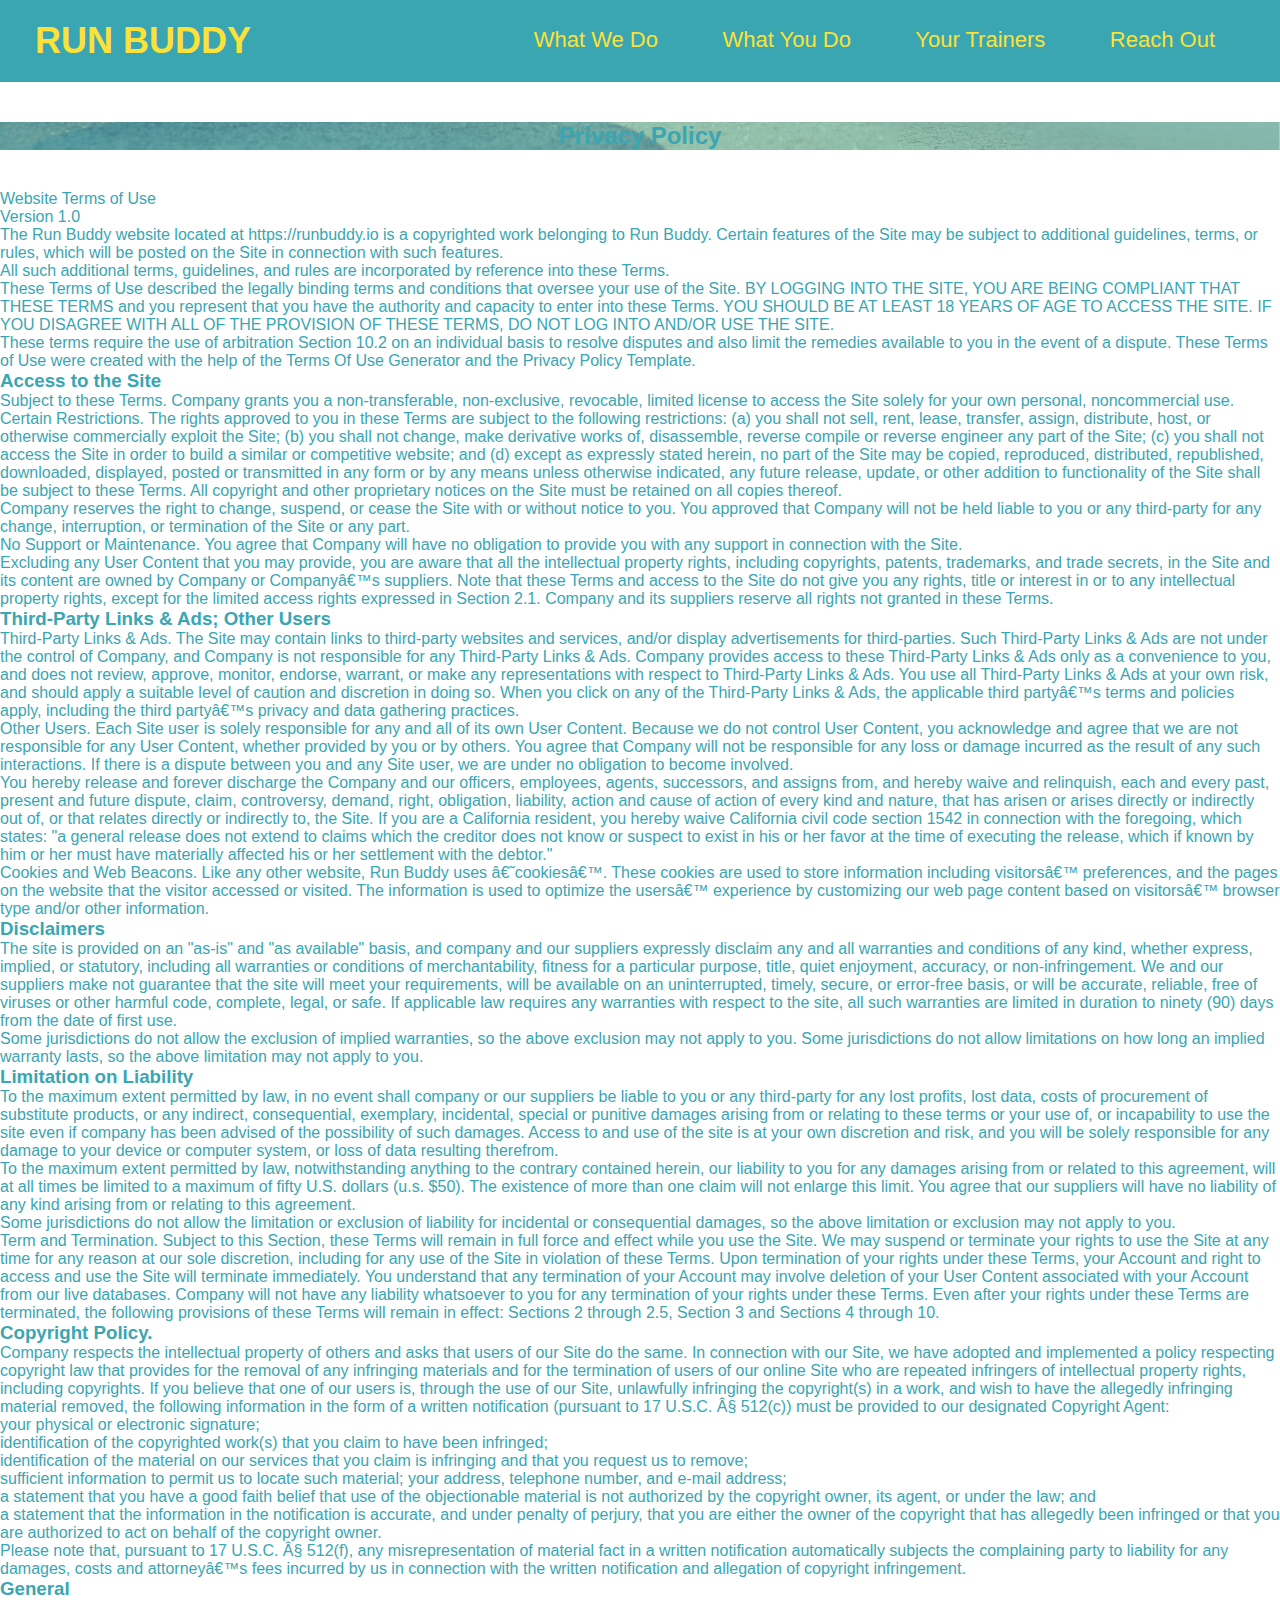
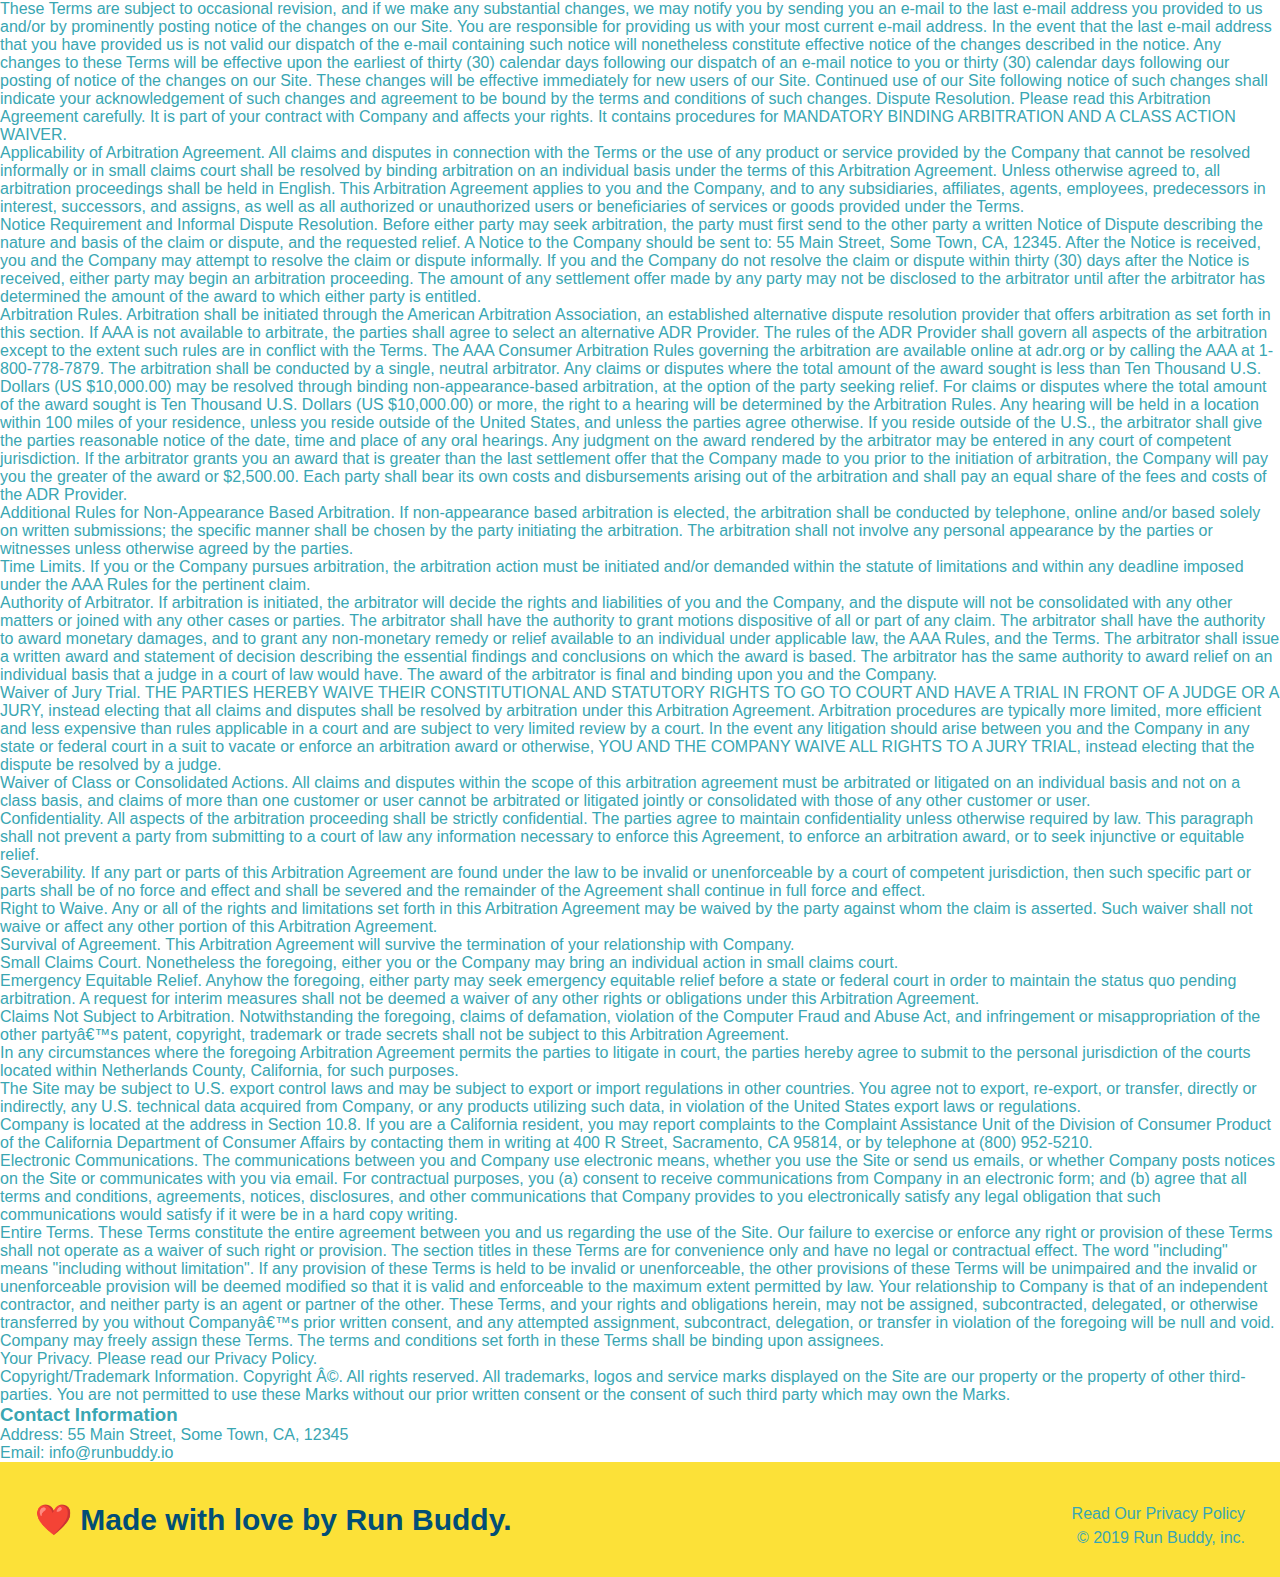
==== privacy-policy.html @ a22188d2 "added secont styles.css" ====
<!DOCTYPE html>
<html lang="en">

<head>
    <meta charset="UTF-8">
    <meta name="viewport" content="width=device-width, initial-scale=1.0">
    <title>Privacy Policy - Run Buddy</title>
    <link rel="stylesheet" href="./assets/css/style.css" />
    <link rel="stylesheet" href="./assets/css/secondary-styles.css" />
</head>

<body>
    <!--navigation-->
    <header>
        <h1>
            <a href="/">RUN BUDDY</a>
        </h1>
        <nav>
            <!--unordered list element-->
            <ul>
                <!--List Item element-->
                <li>
                    <!--anchor element-->
                    <a href="./index.html#what-we-do">What We Do</a>
                </li>
                <li>
                    <a href="./index.html#what-you-do">What You Do</a>
                </li>
                <li>
                    <a href="./index.html#your-trainers">Your Trainers</a>
                </li>
                <li>
                    <a href="./index.html#reach-out">Reach Out</a>
                </li>
            </ul>
        </nav>
    </header>
    <section class="hero">
        <div class="hero hero-secondary"></div>
        <h2 class="page-title">
            Privacy Policy
        </h2>
    </section>
    <article>
        <p>
            Website Terms of Use
        </p>

        <p>
            Version 1.0
        </p>

        <p>
            The Run Buddy website located at https://runbuddy.io is a copyrighted work belonging to Run Buddy. Certain
            features of the Site may be subject to additional guidelines, terms, or rules, which will be posted on the
            Site
            in connection with such features.
        </p>

        <p>
            All such additional terms, guidelines, and rules are incorporated by reference into these Terms.
        </p>

        <p>
            These Terms of Use described the legally binding terms and conditions that oversee your use of the Site. BY
            LOGGING INTO THE SITE, YOU ARE BEING COMPLIANT THAT THESE TERMS and you represent that you have the
            authority
            and capacity to enter into these Terms. YOU SHOULD BE AT LEAST 18 YEARS OF AGE TO ACCESS THE SITE. IF YOU
            DISAGREE WITH ALL OF THE PROVISION OF THESE TERMS, DO NOT LOG INTO AND/OR USE THE SITE.
        </p>

        <p>
            These terms require the use of arbitration Section 10.2 on an individual basis to resolve disputes and also
            limit the remedies available to you in the event of a dispute. These Terms of Use were created with the help
            of
            the Terms Of Use Generator and the Privacy Policy Template.
        </p>

        <h3>
            Access to the Site
        </h3>

        <p>
            Subject to these Terms. Company grants you a non-transferable, non-exclusive, revocable, limited license to
            access the Site solely for your own personal, noncommercial use.
        </p>

        <p>
            Certain Restrictions. The rights approved to you in these Terms are subject to the following restrictions:
            (a)
            you shall not sell, rent, lease, transfer, assign, distribute, host, or otherwise commercially exploit the
            Site;
            (b) you shall not change, make derivative works of, disassemble, reverse compile or reverse engineer any
            part of
            the Site; (c) you shall not access the Site in order to build a similar or competitive website; and (d)
            except
            as expressly stated herein, no part of the Site may be copied, reproduced, distributed, republished,
            downloaded,
            displayed, posted or transmitted in any form or by any means unless otherwise indicated, any future release,
            update, or other addition to functionality of the Site shall be subject to these Terms. All copyright and
            other
            proprietary notices on the Site must be retained on all copies thereof.
        </p>

        <p>
            Company reserves the right to change, suspend, or cease the Site with or without notice to you. You approved
            that Company will not be held liable to you or any third-party for any change, interruption, or termination
            of
            the Site or any part.
        </p>

        <p>
            No Support or Maintenance. You agree that Company will have no obligation to provide you with any support in
            connection with the Site.
        </p>

        <p>
            Excluding any User Content that you may provide, you are aware that all the intellectual property rights,
            including copyrights, patents, trademarks, and trade secrets, in the Site and its content are owned by
            Company
            or Companyâ€™s suppliers. Note that these Terms and access to the Site do not give you any rights, title or
            interest in or to any intellectual property rights, except for the limited access rights expressed in
            Section
            2.1. Company and its suppliers reserve all rights not granted in these Terms.
        </p>

        <h3>
            Third-Party Links & Ads; Other Users
        </h3>

        <p>
            Third-Party Links & Ads. The Site may contain links to third-party websites and services, and/or display
            advertisements for third-parties. Such Third-Party Links & Ads are not under the control of Company, and
            Company
            is not responsible for any Third-Party Links & Ads. Company provides access to these Third-Party Links & Ads
            only as a convenience to you, and does not review, approve, monitor, endorse, warrant, or make any
            representations with respect to Third-Party Links & Ads. You use all Third-Party Links & Ads at your own
            risk,
            and should apply a suitable level of caution and discretion in doing so. When you click on any of the
            Third-Party Links & Ads, the applicable third partyâ€™s terms and policies apply, including the third
            partyâ€™s
            privacy and data gathering practices.
        </p>

        <p>
            Other Users. Each Site user is solely responsible for any and all of its own User Content. Because we do not
            control User Content, you acknowledge and agree that we are not responsible for any User Content, whether
            provided by you or by others. You agree that Company will not be responsible for any loss or damage incurred
            as
            the result of any such interactions. If there is a dispute between you and any Site user, we are under no
            obligation to become involved.
        </p>

        <p>
            You hereby release and forever discharge the Company and our officers, employees, agents, successors, and
            assigns from, and hereby waive and relinquish, each and every past, present and future dispute, claim,
            controversy, demand, right, obligation, liability, action and cause of action of every kind and nature, that
            has
            arisen or arises directly or indirectly out of, or that relates directly or indirectly to, the Site. If you
            are
            a California resident, you hereby waive California civil code section 1542 in connection with the foregoing,
            which states: "a general release does not extend to claims which the creditor does not know or suspect to
            exist
            in his or her favor at the time of executing the release, which if known by him or her must have materially
            affected his or her settlement with the debtor."
        </p>

        <p>
            Cookies and Web Beacons. Like any other website, Run Buddy uses â€˜cookiesâ€™. These cookies are used to
            store
            information including visitorsâ€™ preferences, and the pages on the website that the visitor accessed or
            visited.
            The information is used to optimize the usersâ€™ experience by customizing our web page content based on
            visitorsâ€™
            browser type and/or other information.
        </p>

        <h3>
            Disclaimers
        </h3>

        <p>
            The site is provided on an "as-is" and "as available" basis, and company and our suppliers expressly
            disclaim
            any and all warranties and conditions of any kind, whether express, implied, or statutory, including all
            warranties or conditions of merchantability, fitness for a particular purpose, title, quiet enjoyment,
            accuracy,
            or non-infringement. We and our suppliers make not guarantee that the site will meet your requirements, will
            be
            available on an uninterrupted, timely, secure, or error-free basis, or will be accurate, reliable, free of
            viruses or other harmful code, complete, legal, or safe. If applicable law requires any warranties with
            respect
            to the site, all such warranties are limited in duration to ninety (90) days from the date of first use.
        </p>

        <p>
            Some jurisdictions do not allow the exclusion of implied warranties, so the above exclusion may not apply to
            you. Some jurisdictions do not allow limitations on how long an implied warranty lasts, so the above
            limitation
            may not apply to you.
        </p>

        <h3>
            Limitation on Liability
        </h3>

        <p>
            To the maximum extent permitted by law, in no event shall company or our suppliers be liable to you or any
            third-party for any lost profits, lost data, costs of procurement of substitute products, or any indirect,
            consequential, exemplary, incidental, special or punitive damages arising from or relating to these terms or
            your use of, or incapability to use the site even if company has been advised of the possibility of such
            damages. Access to and use of the site is at your own discretion and risk, and you will be solely
            responsible
            for any damage to your device or computer system, or loss of data resulting therefrom.
        </p>

        <p>
            To the maximum extent permitted by law, notwithstanding anything to the contrary contained herein, our
            liability
            to you for any damages arising from or related to this agreement, will at all times be limited to a maximum
            of
            fifty U.S. dollars (u.s. $50). The existence of more than one claim will not enlarge this limit. You agree
            that
            our suppliers will have no liability of any kind arising from or relating to this agreement.
        </p>

        <p>
            Some jurisdictions do not allow the limitation or exclusion of liability for incidental or consequential
            damages, so the above limitation or exclusion may not apply to you.
        </p>

        <p>
            Term and Termination. Subject to this Section, these Terms will remain in full force and effect while you
            use
            the Site. We may suspend or terminate your rights to use the Site at any time for any reason at our sole
            discretion, including for any use of the Site in violation of these Terms. Upon termination of your rights
            under
            these Terms, your Account and right to access and use the Site will terminate immediately. You understand
            that
            any termination of your Account may involve deletion of your User Content associated with your Account from
            our
            live databases. Company will not have any liability whatsoever to you for any termination of your rights
            under
            these Terms. Even after your rights under these Terms are terminated, the following provisions of these
            Terms
            will remain in effect: Sections 2 through 2.5, Section 3 and Sections 4 through 10.
        </p>

        <h3>
            Copyright Policy.
        </h3>

        <p>
            Company respects the intellectual property of others and asks that users of our Site do the same. In
            connection
            with our Site, we have adopted and implemented a policy respecting copyright law that provides for the
            removal
            of any infringing materials and for the termination of users of our online Site who are repeated infringers
            of
            intellectual property rights, including copyrights. If you believe that one of our users is, through the use
            of
            our Site, unlawfully infringing the copyright(s) in a work, and wish to have the allegedly infringing
            material
            removed, the following information in the form of a written notification (pursuant to 17 U.S.C. Â§ 512(c))
            must
            be provided to our designated Copyright Agent:
        </p>

        <ul>
            <li>
                your physical or electronic signature;
            </li>
            <li>
                identification of the copyrighted work(s) that you claim to have been infringed;
            </li>
            <li>
                identification of the material on our services that you claim is infringing and that you request us to
                remove;
            </li>
            <li>
                sufficient information to permit us to locate such material; your address, telephone number, and e-mail
                address;
            </li>
            <li>
                a statement that you have a good faith belief that use of the objectionable material is not authorized
                by the
                copyright owner, its agent, or under the law; and
            </li>
            <li>
                a statement that the information in the notification is accurate, and under penalty of perjury, that you
                are
                either the owner of the copyright that has allegedly been infringed or that you are authorized to act on
                behalf of the copyright owner.
            </li>
        </ul>

        <p>
            Please note that, pursuant to 17 U.S.C. Â§ 512(f), any misrepresentation of material fact in a written
            notification automatically subjects the complaining party to liability for any damages, costs and
            attorneyâ€™s
            fees incurred by us in connection with the written notification and allegation of copyright infringement.
        </p>

        <h3>
            General
        </h3>

        <p>
            These Terms are subject to occasional revision, and if we make any substantial changes, we may notify you by
            sending you an e-mail to the last e-mail address you provided to us and/or by prominently posting notice of
            the
            changes on our Site. You are responsible for providing us with your most current e-mail address. In the
            event
            that the last e-mail address that you have provided us is not valid our dispatch of the e-mail containing
            such
            notice will nonetheless constitute effective notice of the changes described in the notice. Any changes to
            these
            Terms will be effective upon the earliest of thirty (30) calendar days following our dispatch of an e-mail
            notice to you or thirty (30) calendar days following our posting of notice of the changes on our Site. These
            changes will be effective immediately for new users of our Site. Continued use of our Site following notice
            of
            such changes shall indicate your acknowledgement of such changes and agreement to be bound by the terms and
            conditions of such changes. Dispute Resolution. Please read this Arbitration Agreement carefully. It is part
            of
            your contract with Company and affects your rights. It contains procedures for MANDATORY BINDING ARBITRATION
            AND
            A CLASS ACTION WAIVER.
        </p>

        <p>
            Applicability of Arbitration Agreement. All claims and disputes in connection with the Terms or the use of
            any
            product or service provided by the Company that cannot be resolved informally or in small claims court shall
            be
            resolved by binding arbitration on an individual basis under the terms of this Arbitration Agreement. Unless
            otherwise agreed to, all arbitration proceedings shall be held in English. This Arbitration Agreement
            applies to
            you and the Company, and to any subsidiaries, affiliates, agents, employees, predecessors in interest,
            successors, and assigns, as well as all authorized or unauthorized users or beneficiaries of services or
            goods
            provided under the Terms.
        </p>

        <p>
            Notice Requirement and Informal Dispute Resolution. Before either party may seek arbitration, the party must
            first send to the other party a written Notice of Dispute describing the nature and basis of the claim or
            dispute, and the requested relief. A Notice to the Company should be sent to: 55 Main Street, Some Town, CA,
            12345. After the Notice is received, you and the Company may attempt to resolve the claim or dispute
            informally.
            If you and the Company do not resolve the claim or dispute within thirty (30) days after the Notice is
            received,
            either party may begin an arbitration proceeding. The amount of any settlement offer made by any party may
            not
            be disclosed to the arbitrator until after the arbitrator has determined the amount of the award to which
            either
            party is entitled.
        </p>

        <p>
            Arbitration Rules. Arbitration shall be initiated through the American Arbitration Association, an
            established
            alternative dispute resolution provider that offers arbitration as set forth in this section. If AAA is not
            available to arbitrate, the parties shall agree to select an alternative ADR Provider. The rules of the ADR
            Provider shall govern all aspects of the arbitration except to the extent such rules are in conflict with
            the
            Terms. The AAA Consumer Arbitration Rules governing the arbitration are available online at adr.org or by
            calling the AAA at 1-800-778-7879. The arbitration shall be conducted by a single, neutral arbitrator. Any
            claims or disputes where the total amount of the award sought is less than Ten Thousand U.S. Dollars (US
            $10,000.00) may be resolved through binding non-appearance-based arbitration, at the option of the party
            seeking
            relief. For claims or disputes where the total amount of the award sought is Ten Thousand U.S. Dollars (US
            $10,000.00) or more, the right to a hearing will be determined by the Arbitration Rules. Any hearing will be
            held in a location within 100 miles of your residence, unless you reside outside of the United States, and
            unless the parties agree otherwise. If you reside outside of the U.S., the arbitrator shall give the parties
            reasonable notice of the date, time and place of any oral hearings. Any judgment on the award rendered by
            the
            arbitrator may be entered in any court of competent jurisdiction. If the arbitrator grants you an award that
            is
            greater than the last settlement offer that the Company made to you prior to the initiation of arbitration,
            the
            Company will pay you the greater of the award or $2,500.00. Each party shall bear its own costs and
            disbursements arising out of the arbitration and shall pay an equal share of the fees and costs of the ADR
            Provider.
        </p>

        <p>
            Additional Rules for Non-Appearance Based Arbitration. If non-appearance based arbitration is elected, the
            arbitration shall be conducted by telephone, online and/or based solely on written submissions; the specific
            manner shall be chosen by the party initiating the arbitration. The arbitration shall not involve any
            personal
            appearance by the parties or witnesses unless otherwise agreed by the parties.
        </p>

        <p>
            Time Limits. If you or the Company pursues arbitration, the arbitration action must be initiated and/or
            demanded
            within the statute of limitations and within any deadline imposed under the AAA Rules for the pertinent
            claim.
        </p>

        <p>
            Authority of Arbitrator. If arbitration is initiated, the arbitrator will decide the rights and liabilities
            of
            you and the Company, and the dispute will not be consolidated with any other matters or joined with any
            other
            cases or parties. The arbitrator shall have the authority to grant motions dispositive of all or part of any
            claim. The arbitrator shall have the authority to award monetary damages, and to grant any non-monetary
            remedy
            or relief available to an individual under applicable law, the AAA Rules, and the Terms. The arbitrator
            shall
            issue a written award and statement of decision describing the essential findings and conclusions on which
            the
            award is based. The arbitrator has the same authority to award relief on an individual basis that a judge in
            a
            court of law would have. The award of the arbitrator is final and binding upon you and the Company.
        </p>

        <p>
            Waiver of Jury Trial. THE PARTIES HEREBY WAIVE THEIR CONSTITUTIONAL AND STATUTORY RIGHTS TO GO TO COURT AND
            HAVE
            A TRIAL IN FRONT OF A JUDGE OR A JURY, instead electing that all claims and disputes shall be resolved by
            arbitration under this Arbitration Agreement. Arbitration procedures are typically more limited, more
            efficient
            and less expensive than rules applicable in a court and are subject to very limited review by a court. In
            the
            event any litigation should arise between you and the Company in any state or federal court in a suit to
            vacate
            or enforce an arbitration award or otherwise, YOU AND THE COMPANY WAIVE ALL RIGHTS TO A JURY TRIAL, instead
            electing that the dispute be resolved by a judge.
        </p>

        <p>
            Waiver of Class or Consolidated Actions. All claims and disputes within the scope of this arbitration
            agreement
            must be arbitrated or litigated on an individual basis and not on a class basis, and claims of more than one
            customer or user cannot be arbitrated or litigated jointly or consolidated with those of any other customer
            or
            user.
        </p>

        <p>
            Confidentiality. All aspects of the arbitration proceeding shall be strictly confidential. The parties agree
            to
            maintain confidentiality unless otherwise required by law. This paragraph shall not prevent a party from
            submitting to a court of law any information necessary to enforce this Agreement, to enforce an arbitration
            award, or to seek injunctive or equitable relief.
        </p>

        <p>
            Severability. If any part or parts of this Arbitration Agreement are found under the law to be invalid or
            unenforceable by a court of competent jurisdiction, then such specific part or parts shall be of no force
            and
            effect and shall be severed and the remainder of the Agreement shall continue in full force and effect.
        </p>

        <p>
            Right to Waive. Any or all of the rights and limitations set forth in this Arbitration Agreement may be
            waived
            by the party against whom the claim is asserted. Such waiver shall not waive or affect any other portion of
            this
            Arbitration Agreement.
        </p>

        <p>
            Survival of Agreement. This Arbitration Agreement will survive the termination of your relationship with
            Company.
        </p>

        <p>
            Small Claims Court. Nonetheless the foregoing, either you or the Company may bring an individual action in
            small
            claims court.
        </p>

        <p>
            Emergency Equitable Relief. Anyhow the foregoing, either party may seek emergency equitable relief before a
            state or federal court in order to maintain the status quo pending arbitration. A request for interim
            measures
            shall not be deemed a waiver of any other rights or obligations under this Arbitration Agreement.
        </p>

        <p>
            Claims Not Subject to Arbitration. Notwithstanding the foregoing, claims of defamation, violation of the
            Computer Fraud and Abuse Act, and infringement or misappropriation of the other partyâ€™s patent, copyright,
            trademark or trade secrets shall not be subject to this Arbitration Agreement.
        </p>

        <p>
            In any circumstances where the foregoing Arbitration Agreement permits the parties to litigate in court, the
            parties hereby agree to submit to the personal jurisdiction of the courts located within Netherlands County,
            California, for such purposes.
        </p>

        <p>
            The Site may be subject to U.S. export control laws and may be subject to export or import regulations in
            other
            countries. You agree not to export, re-export, or transfer, directly or indirectly, any U.S. technical data
            acquired from Company, or any products utilizing such data, in violation of the United States export laws or
            regulations.
        </p>

        <p>
            Company is located at the address in Section 10.8. If you are a California resident, you may report
            complaints
            to the Complaint Assistance Unit of the Division of Consumer Product of the California Department of
            Consumer
            Affairs by contacting them in writing at 400 R Street, Sacramento, CA 95814, or by telephone at (800)
            952-5210.
        </p>

        <p>
            Electronic Communications. The communications between you and Company use electronic means, whether you use
            the
            Site or send us emails, or whether Company posts notices on the Site or communicates with you via email. For
            contractual purposes, you (a) consent to receive communications from Company in an electronic form; and (b)
            agree that all terms and conditions, agreements, notices, disclosures, and other communications that Company
            provides to you electronically satisfy any legal obligation that such communications would satisfy if it
            were be
            in a hard copy writing.
        </p>

        <p>
            Entire Terms. These Terms constitute the entire agreement between you and us regarding the use of the Site.
            Our
            failure to exercise or enforce any right or provision of these Terms shall not operate as a waiver of such
            right
            or provision. The section titles in these Terms are for convenience only and have no legal or contractual
            effect. The word "including" means "including without limitation". If any provision of these Terms is held
            to be
            invalid or unenforceable, the other provisions of these Terms will be unimpaired and the invalid or
            unenforceable provision will be deemed modified so that it is valid and enforceable to the maximum extent
            permitted by law. Your relationship to Company is that of an independent contractor, and neither party is an
            agent or partner of the other. These Terms, and your rights and obligations herein, may not be assigned,
            subcontracted, delegated, or otherwise transferred by you without Companyâ€™s prior written consent, and any
            attempted assignment, subcontract, delegation, or transfer in violation of the foregoing will be null and
            void.
            Company may freely assign these Terms. The terms and conditions set forth in these Terms shall be binding
            upon
            assignees.
        </p>

        <p>
            Your Privacy. Please read our Privacy Policy.
        </p>

        <p>
            Copyright/Trademark Information. Copyright Â©. All rights reserved. All trademarks, logos and service marks
            displayed on the Site are our property or the property of other third-parties. You are not permitted to use
            these Marks without our prior written consent or the consent of such third party which may own the Marks.
        </p>

        <h3>
            Contact Information
        </h3>

        <p>
            Address: 55 Main Street, Some Town, CA, 12345
        </p>

        <p>
            Email: info@runbuddy.io
        </p>

    </article>
    <!--footer-->
    <footer>
        <h2>❤️ Made with love by Run Buddy.</h2>
        <div>
            Read Our Privacy Policy</a><br />
            &copy; 2019 Run Buddy, inc.
        </div>
    </footer>
</body>

</html>
---- assets/css/style.css ----
* {
    margin: 0;
    padding: 0;
    box-sizing: border-box;
}
body {
    /*  */
    font-family: Helvetica, Arial, sans-serif; 
    color: #39a6b2;
}
/* apply styles to header */
header{
    padding: 20px 35px;
    background-color: #39a6b2;
}
header h1 {
    font-weight: bold;
    font-size: 36px;
    color: #fce138;
    margin: 0;
    display: inline;
}
header a {
    text-decoration: none;
    color:#fce138;
}
header nav {
    float: right;
    margin: 7px 0;
}
header nav ul li {
    display: inline;
}
header nav ul li a {
    margin: 0 30px;
    font-weight: lighter;
    font-size: 22px;
}
footer {
    background: #fce138;
    width: 100%;
    padding: 40px 35px;
}
footer h2 {
   display: inline;
   color: #024e76;
   font-size: 30px;
   margin: 0;
}
footer div {
    float: right;
    line-height: 1.5;
    text-align:right
}
footer a {
    color: #024e76
}
/* hero style start */
.hero{
    background-image: url("../images/hero-bg.jpg");
    height: 600px;
    background-size: cover;
    background-position: center;
    position: relative;
}
/* hero style end */
.hero-form {
    color: #024e76;
    background-color: #fce138;
    padding: 20px;
    width: 500px;
    border-style: solid;
    border-width: 3px;
    border-color: #024e76;
}
.hero-form{
    border: 3px solid#024e76;
    background-color: #fce138;
    padding: 20px;
    width: 500px;
    color: #024e76;
    position: absolute;
    bottom: 120px;
    right: 140px;
}
.hero-form h3 {
   font-size: 24px; 
   margin: 0;
}
.hero-form p {
    margin: 5px 0 15px 0;
}
.form-input {
    border: 1px solid #024e76;
    display: block;
    padding: 7px 15px;
    font-size: 16px;
    color: #024e76;
    width: 100%;
    margin-bottom: 15px;
}
.hero-form label {
    margin: 0 5px;
}
.hero-form button{
    color: #fce138;
    background-color: #024e76;
    border: none;
    padding: 10px 20px;
    font-size: 16px;
}
/* hero styles end */
.intro {
    text-align: center;
}
/* .intro h2{
    font-size: 55px;
    color: #024e76;
    margin-bottom: 35px;
    padding: 0 100px 20px 100px;
    border-bottom: 3px solid;
    border-color:#fce138;
    display: inline-block;
} */
.intro p {
    line-height: 1.7;
    color: #39a6b2;
    width: 80%;
    font-size: 20px;
    margin: 0 auto;
}
.steps {
    text-align: center;
    background: #fce138;
}
/* .steps h2{
    font-size: 55px;
    color: #024e76;
    margin-bottom: 35px;
    padding:0 100px 20px 100px;
    border-bottom: 3px solid;
    border-color: #39a6b2;
} */
.section-title {
    font-size: 55px;
    color: #024e76;
    margin-bottom: 35px;
    padding: 0 100px 20px 100px;
    display: inline-block;
    border-bottom: 3px solid;
}
.primary-border {
    border-color: #fce138;
}
.secondary-border {
    border-color: #39a6b2;
}
.steps div{
    margin-bottom: 80px;
}
.steps img {
    width: 15%;
    margin: 10px 0;
}
.steps h3{
    color: #024e76;
    font-size: 46px;
    margin-top: 10px;
}
.steps p {
    color: #39a6b2;
    font-size: 23px;
}
.steps span{
    font-size: 38px;
}
.trainers {
    text-align: center;
}
.trainer {
    width: 900px;
    margin: 0 auto 30px auto;
    background: #024e76;
    color: #fce138;
    overflow: auto;
}
.trainer img {
    width: 35%;
    float: left;
}
.trainer-bio {
    padding: 35px;
    float: left;
    width: 65%;
}
.text-left {
    text-align: left;
}
.text-right {
    text-align: right;
}
.trainer-bio h3 {
    font-size: 32px;
    margin-bottom: 8px;
}
.trainer-bio h4 {
    font-weight: lighter;
    font-size: 26px;
    margin-bottom: 25px;
}
.trainer-bio p {
font-size: 17px;
line-height: 1.3;
}
/* reach out styles start */
.contact {
    text-align: center;
    background: #024e76;
}
.contact h2 {
    color: #fce138
}
.contact-info iframe {
    width: 400px;
    height: 400px;
}
.contact-info div {
    width: 410px;
    display: inline-block;
    vertical-align: top;
    text-align: left;
    margin: 30px 0 0 60px;
    color: white;
}
.contact-info h3 {
    color: #fce138;
    font-size: 32px;
}
.contact-info p, .contact-info address {
    margin: 20px 0;
    line-height: 1.5;
    font-size: 20px;
    font-style:normal;
}
.contact-info a {
    color: #fce138
}
/* reach out styles end */
---- assets/css/secondary-styles.css ----
.hero {
    background-position: bottom;
    height: auto;
    text-align: center;
    margin-bottom: 40px;
}
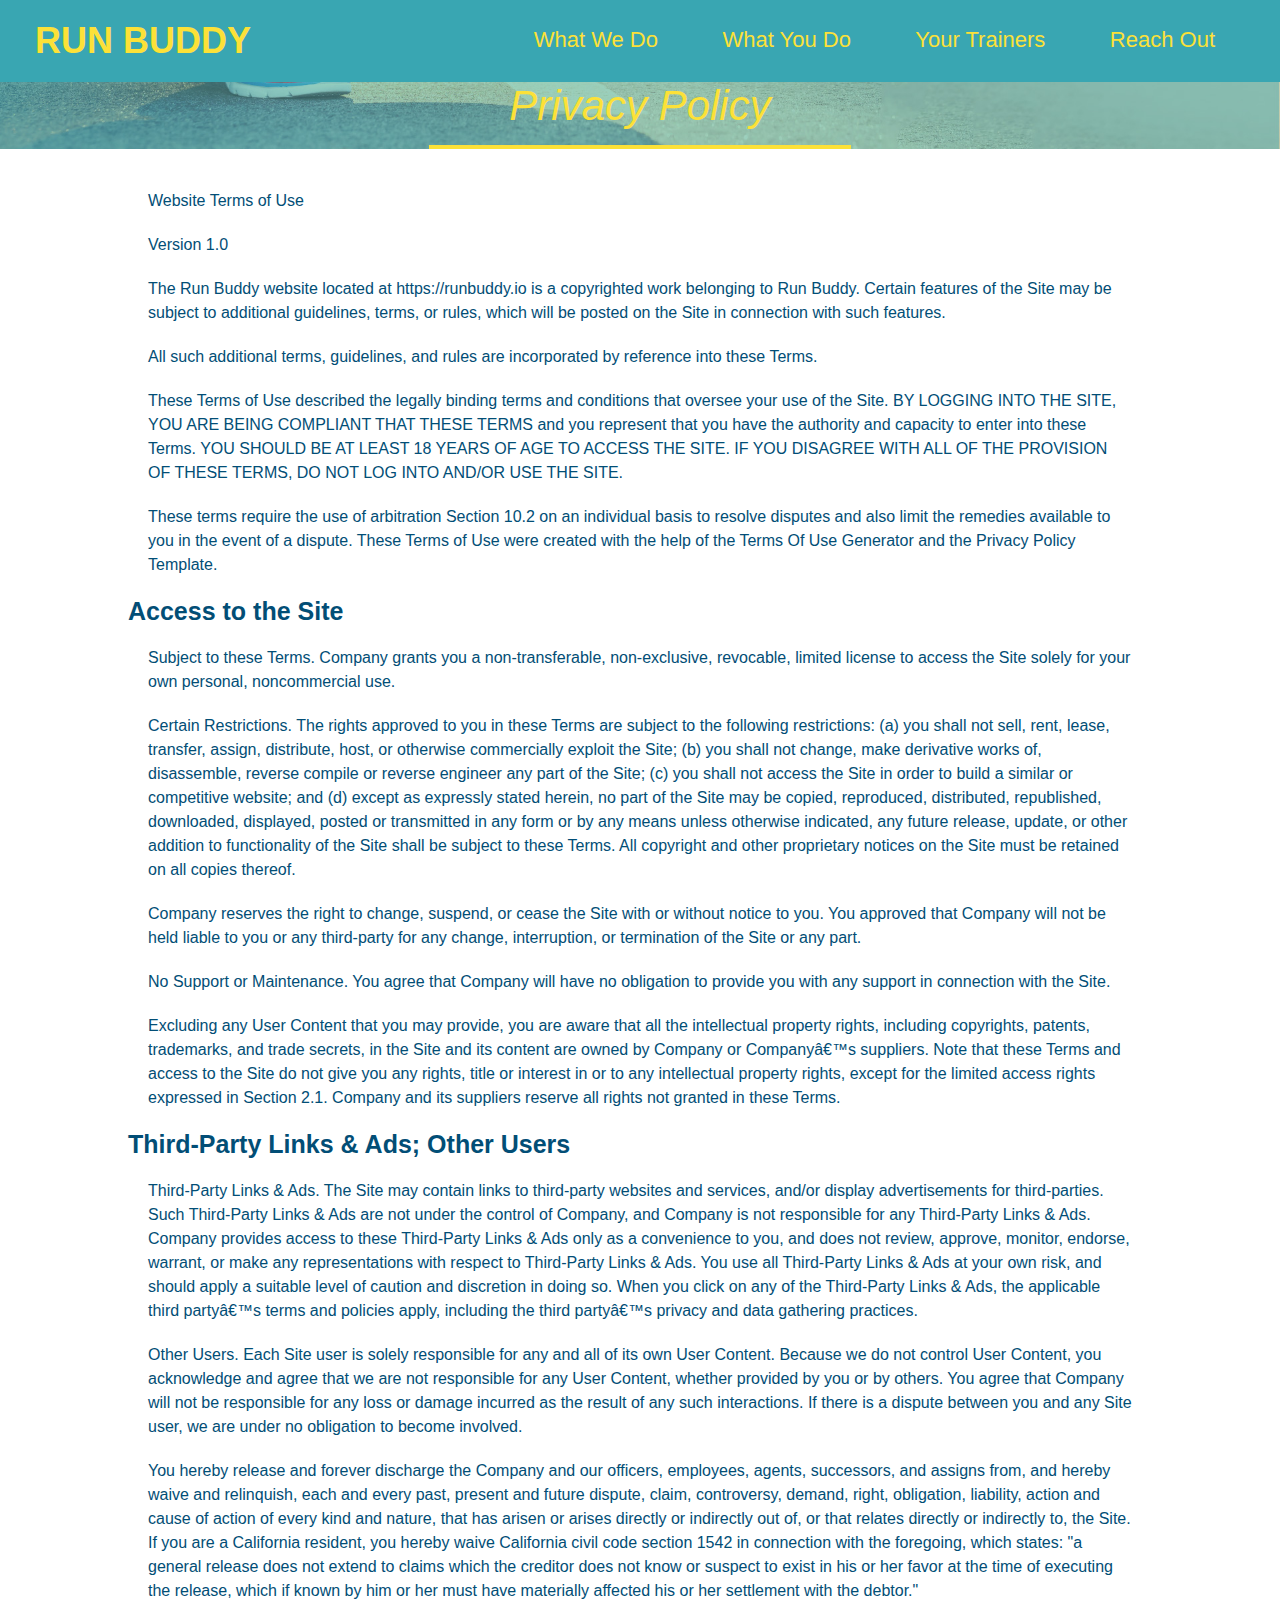
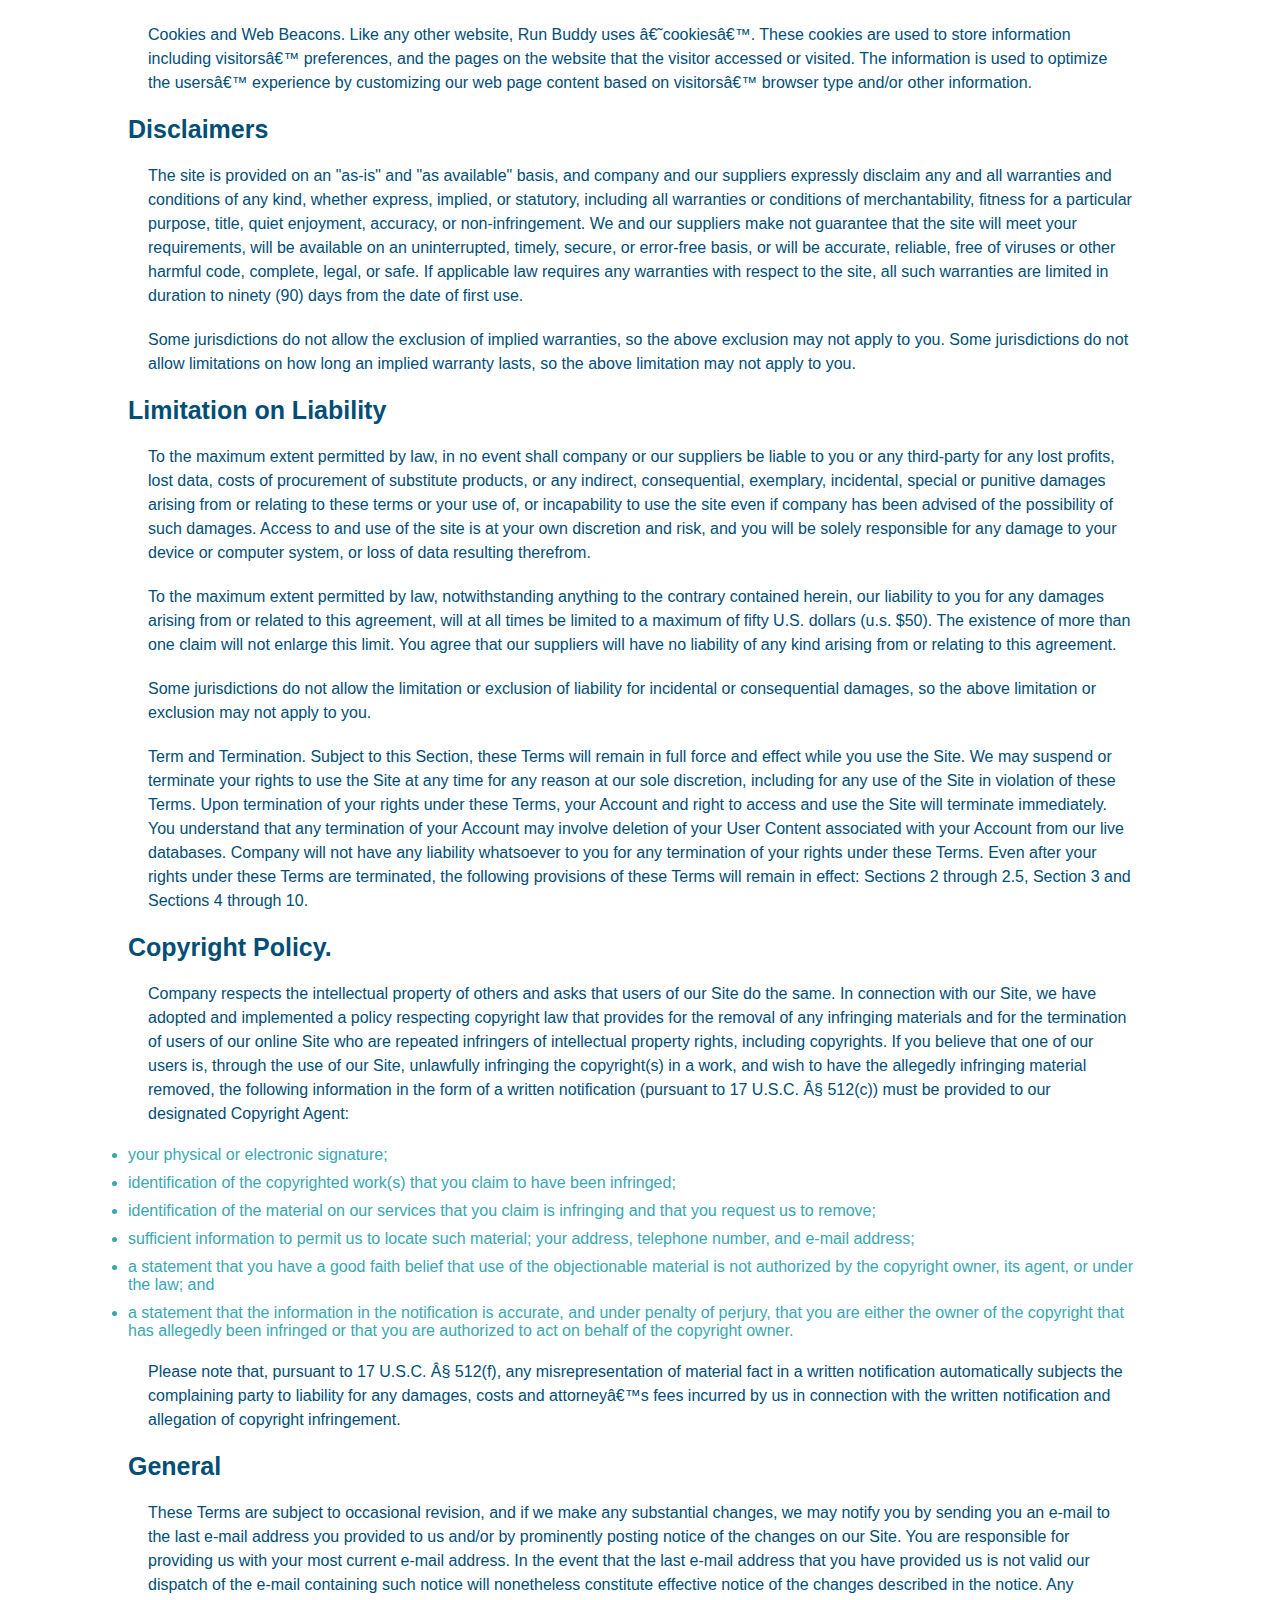
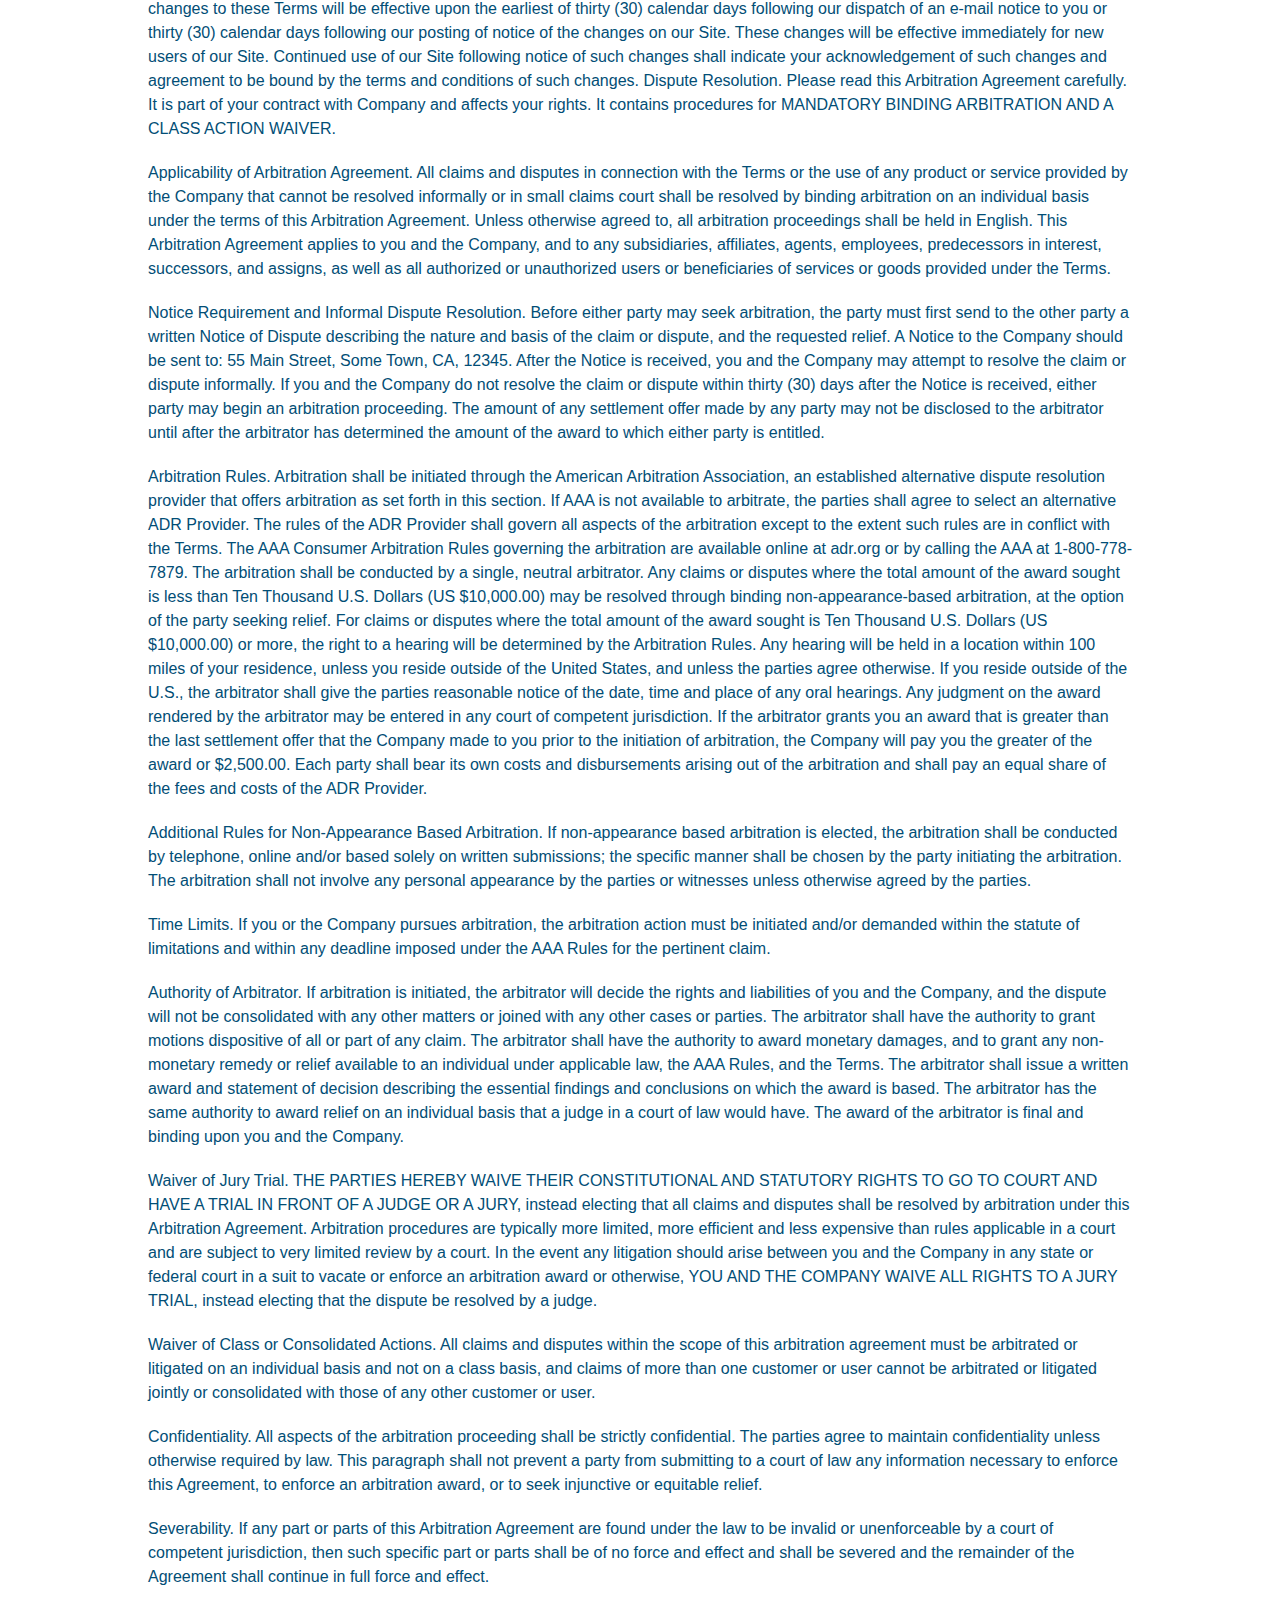
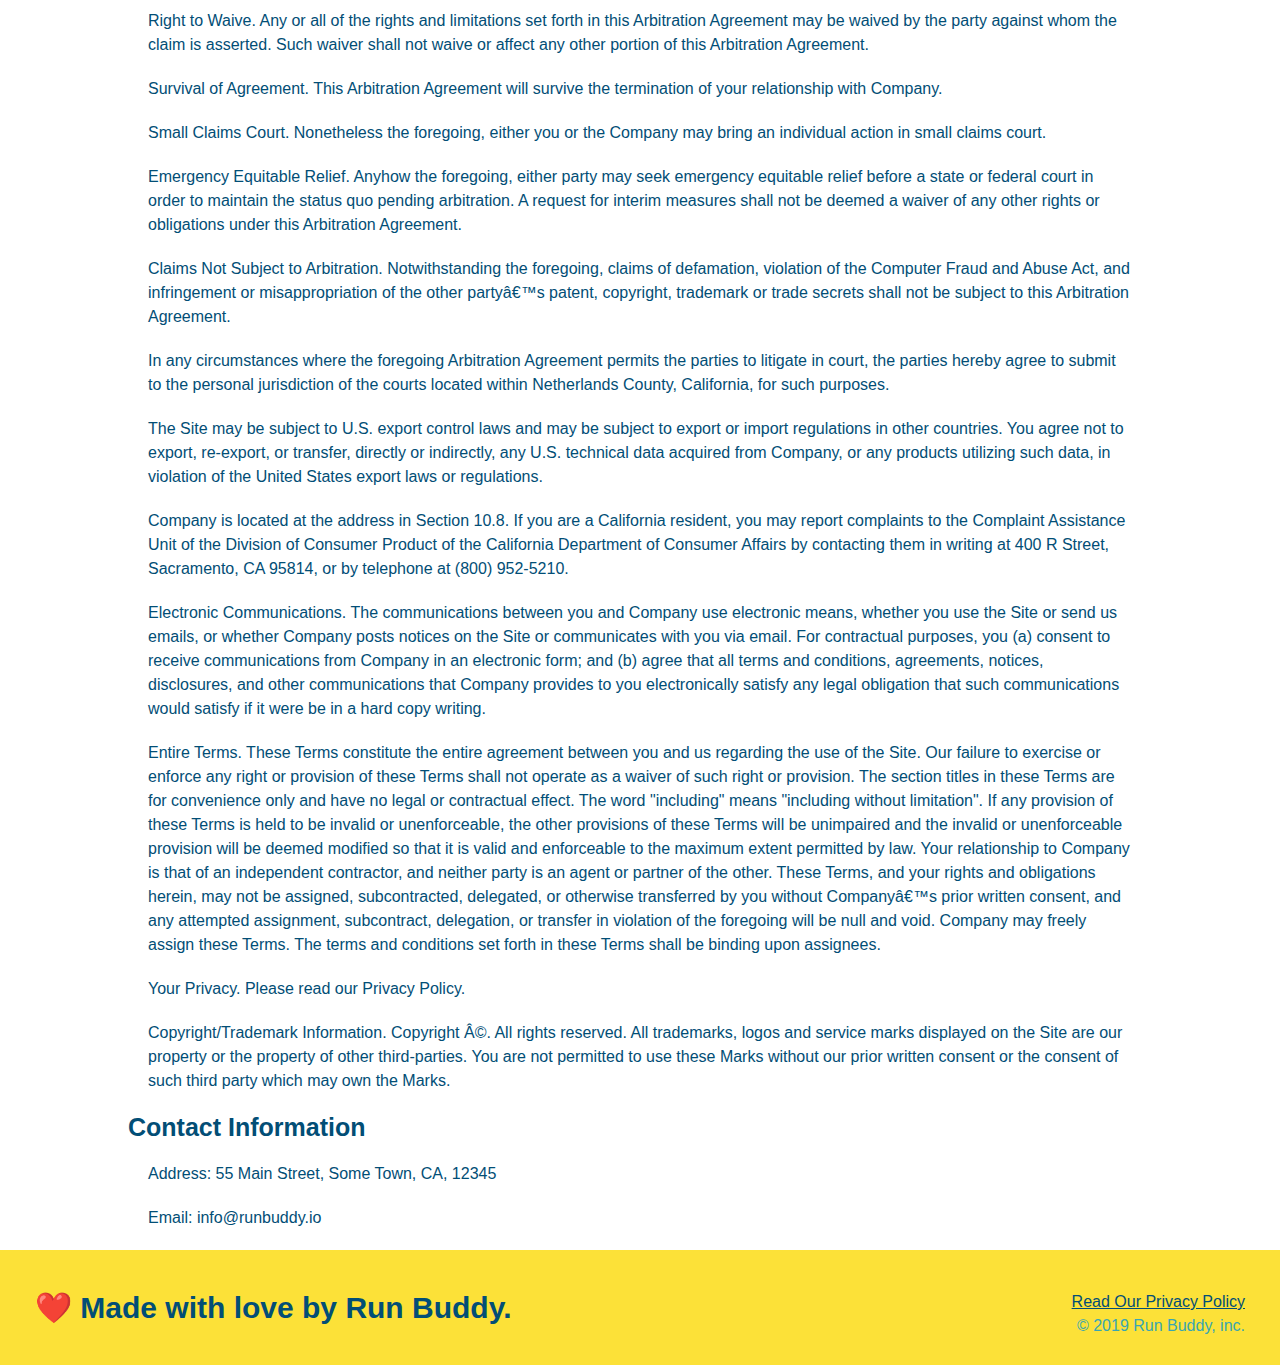
==== commit 014ab2dd: "privacy policy" ====
--- a/privacy-policy.html
+++ b/privacy-policy.html
@@ -13,7 +13,9 @@
     <!--navigation-->
     <header>
         <h1>
-            <a href="/">RUN BUDDY</a>
+            <a href="/">
+                RUN BUDDY
+            </a>
         </h1>
         <nav>
             <!--unordered list element-->
@@ -36,12 +38,11 @@
         </nav>
     </header>
     <section class="hero">
-        <div class="hero hero-secondary"></div>
         <h2 class="page-title">
             Privacy Policy
         </h2>
     </section>
-    <article>
+    <article class="secondary-content">
         <p>
             Website Terms of Use
         </p>
@@ -566,7 +567,7 @@
     <footer>
         <h2>❤️ Made with love by Run Buddy.</h2>
         <div>
-            Read Our Privacy Policy</a><br />
+            <a href="#">Read Our Privacy Policy</a><br />
             &copy; 2019 Run Buddy, inc.
         </div>
     </footer>
--- a/assets/css/style.css
+++ b/assets/css/style.css
@@ -64,15 +64,7 @@
     position: relative;
 }
 /* hero style end */
-.hero-form {
-    color: #024e76;
-    background-color: #fce138;
-    padding: 20px;
-    width: 500px;
-    border-style: solid;
-    border-width: 3px;
-    border-color: #024e76;
-}
+
 .hero-form{
     border: 3px solid#024e76;
     background-color: #fce138;
@@ -122,6 +114,10 @@
     border-color:#fce138;
     display: inline-block;
 } */
+.intro {
+    text-align: center;
+}
+
 .intro p {
     line-height: 1.7;
     color: #39a6b2;
--- a/assets/css/secondary-styles.css
+++ b/assets/css/secondary-styles.css
@@ -3,4 +3,32 @@
     height: auto;
     text-align: center;
     margin-bottom: 40px;
+}
+.page-title {
+    color: #fce138;
+    display: inline-block;
+    border-bottom: 4px solid #fce138;
+    padding: 0 80px 15px 80px;
+    font-weight: normal;
+    font-size: 42px;
+    font-style: italic;
+}
+.secondary-content {
+    width: 80%;
+    margin: 0 auto;
+    color: #024e76;
+}
+
+.secondary-content h3 {
+    font-size: 25px;
+    margin: 20px 0 20px 0;
+}
+.secondary-content p {
+    font-size: 16px;
+    line-height: 1.5;
+    margin: 20px;
+}
+.secondary-content li {
+    color: #39a6b2;
+    margin: 10px 0;
 }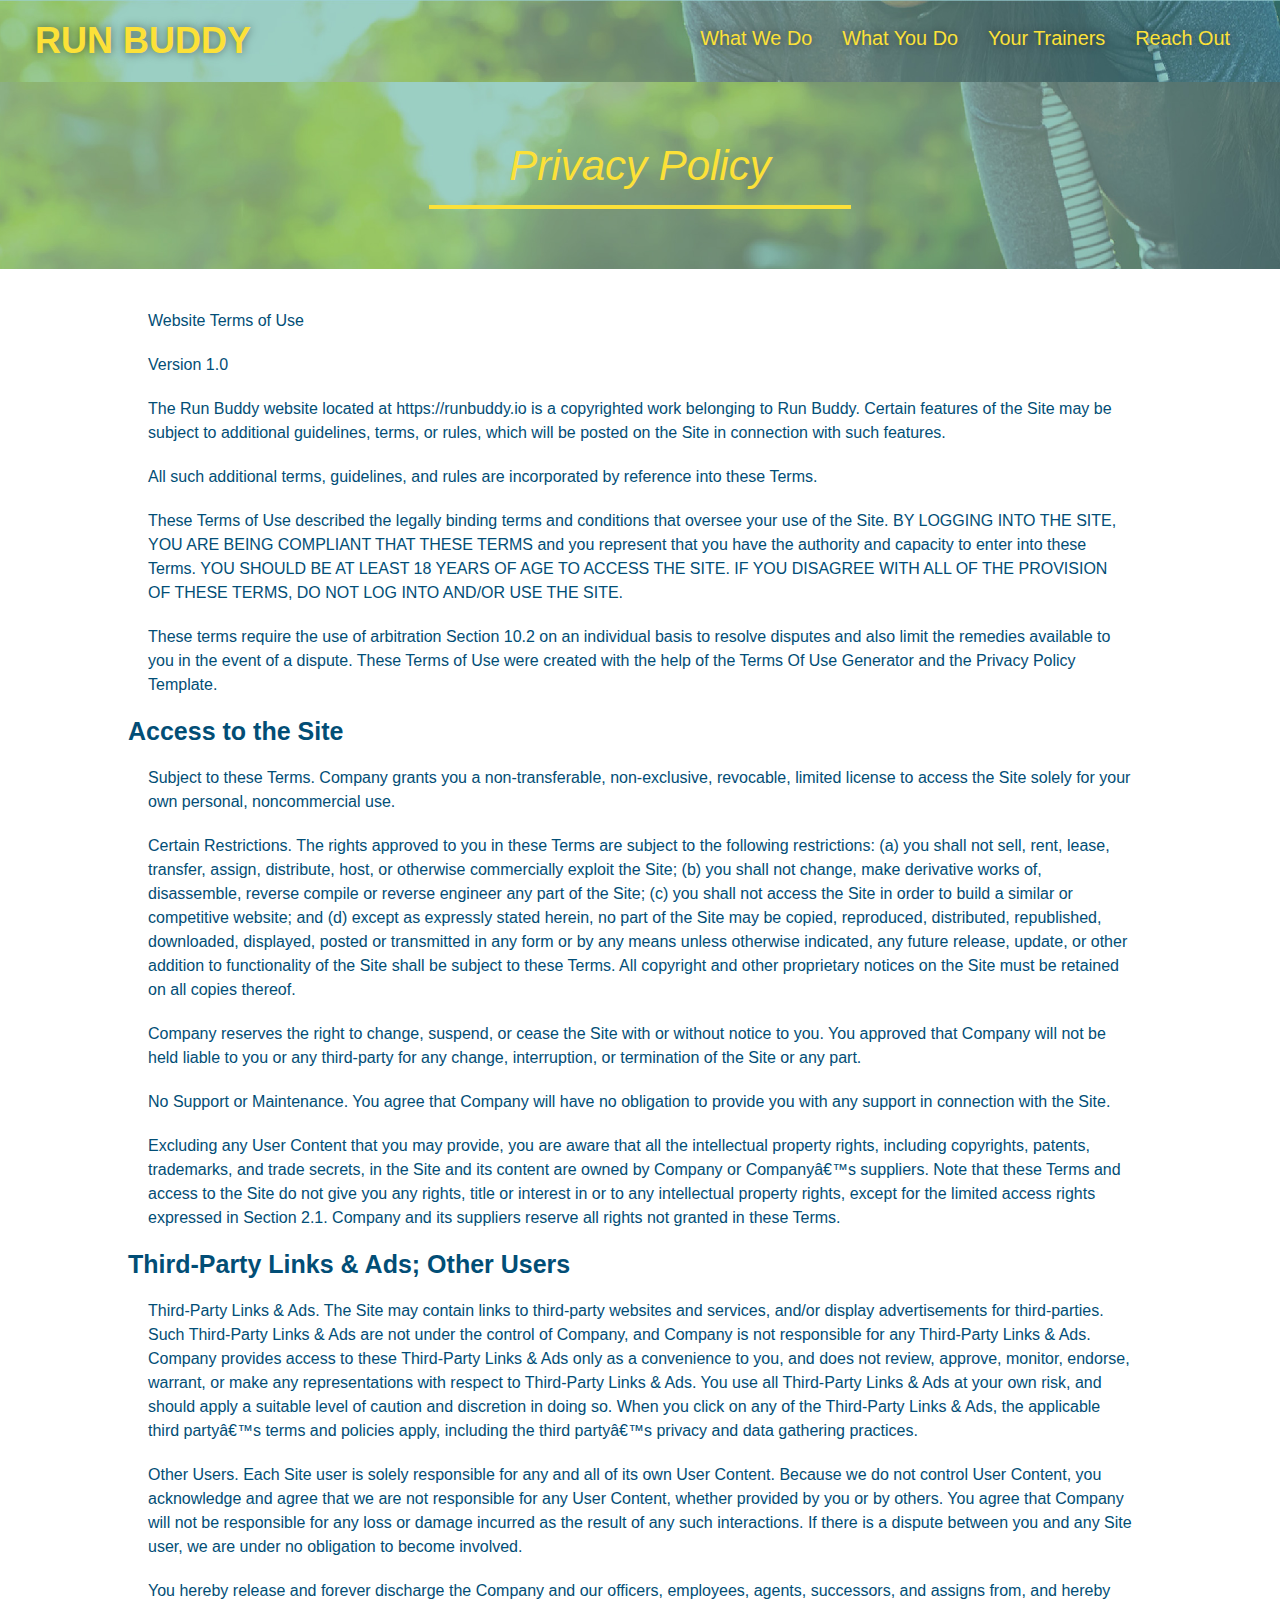
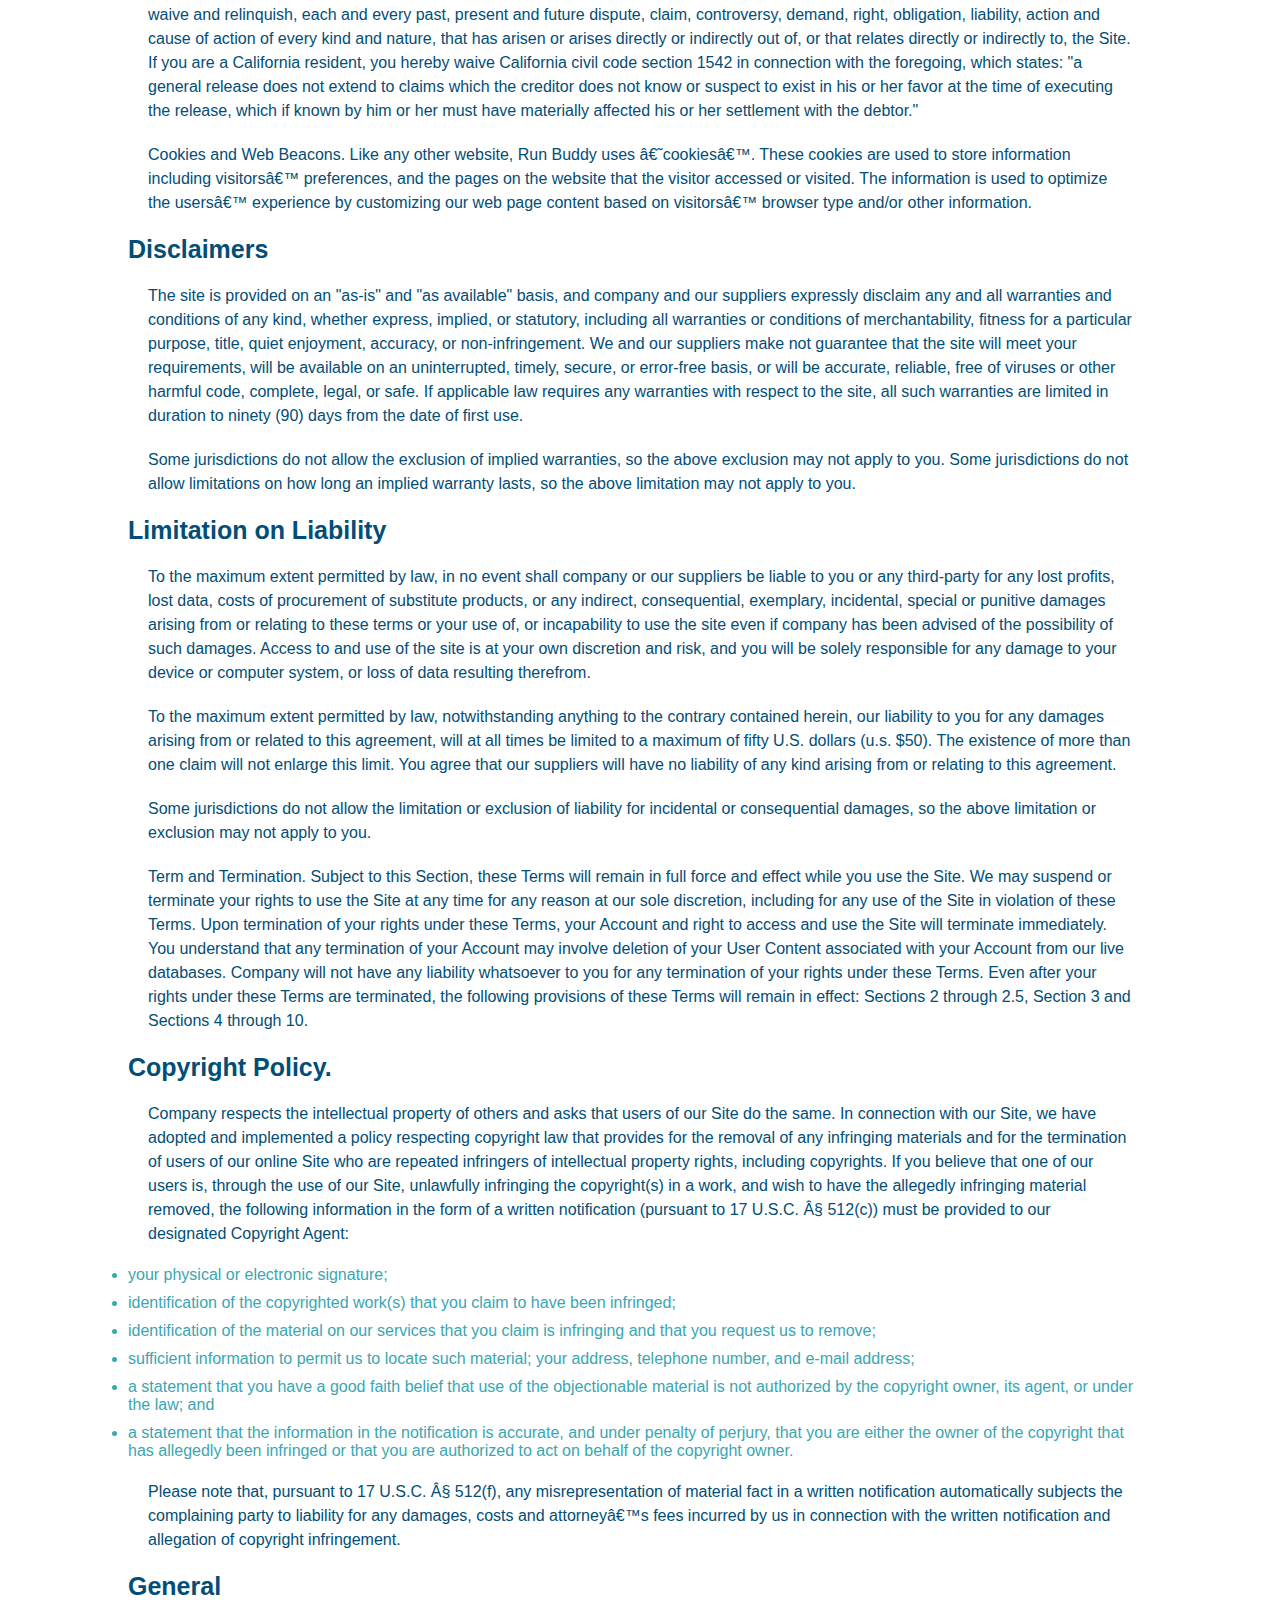
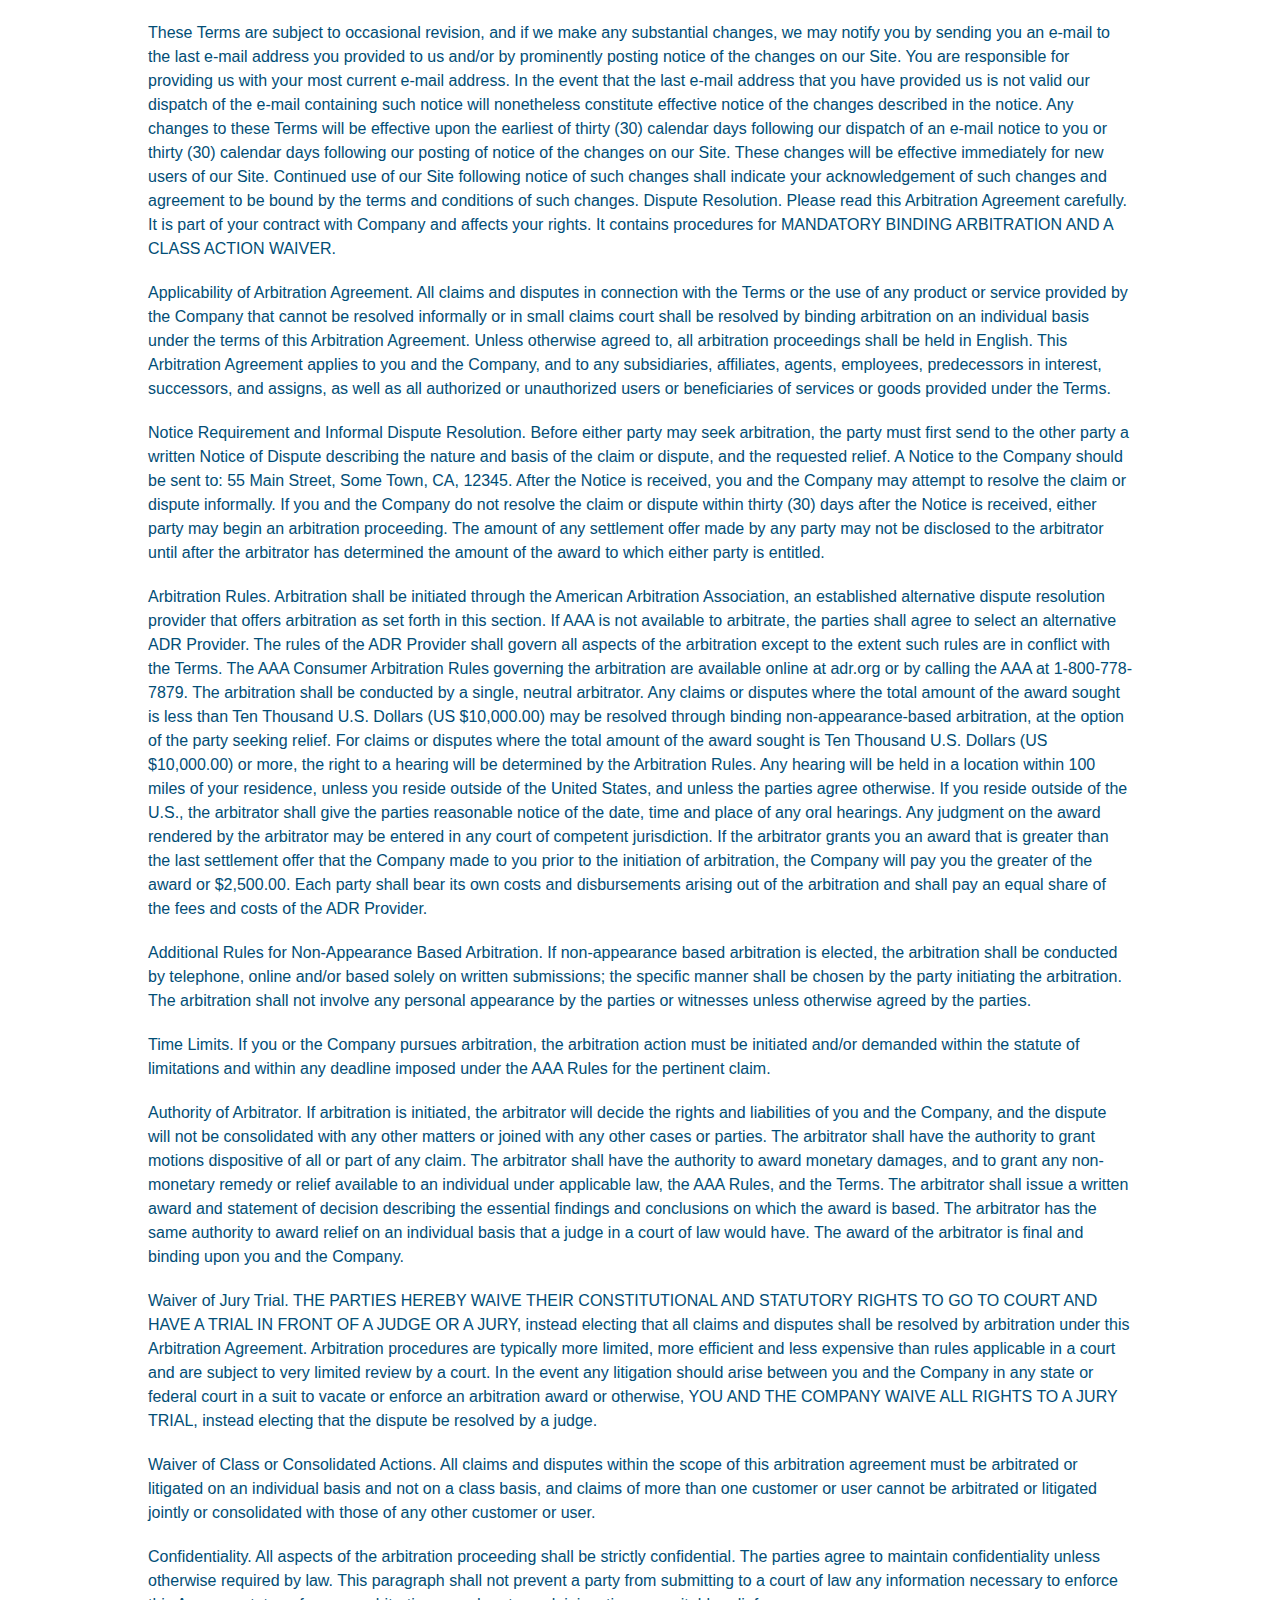
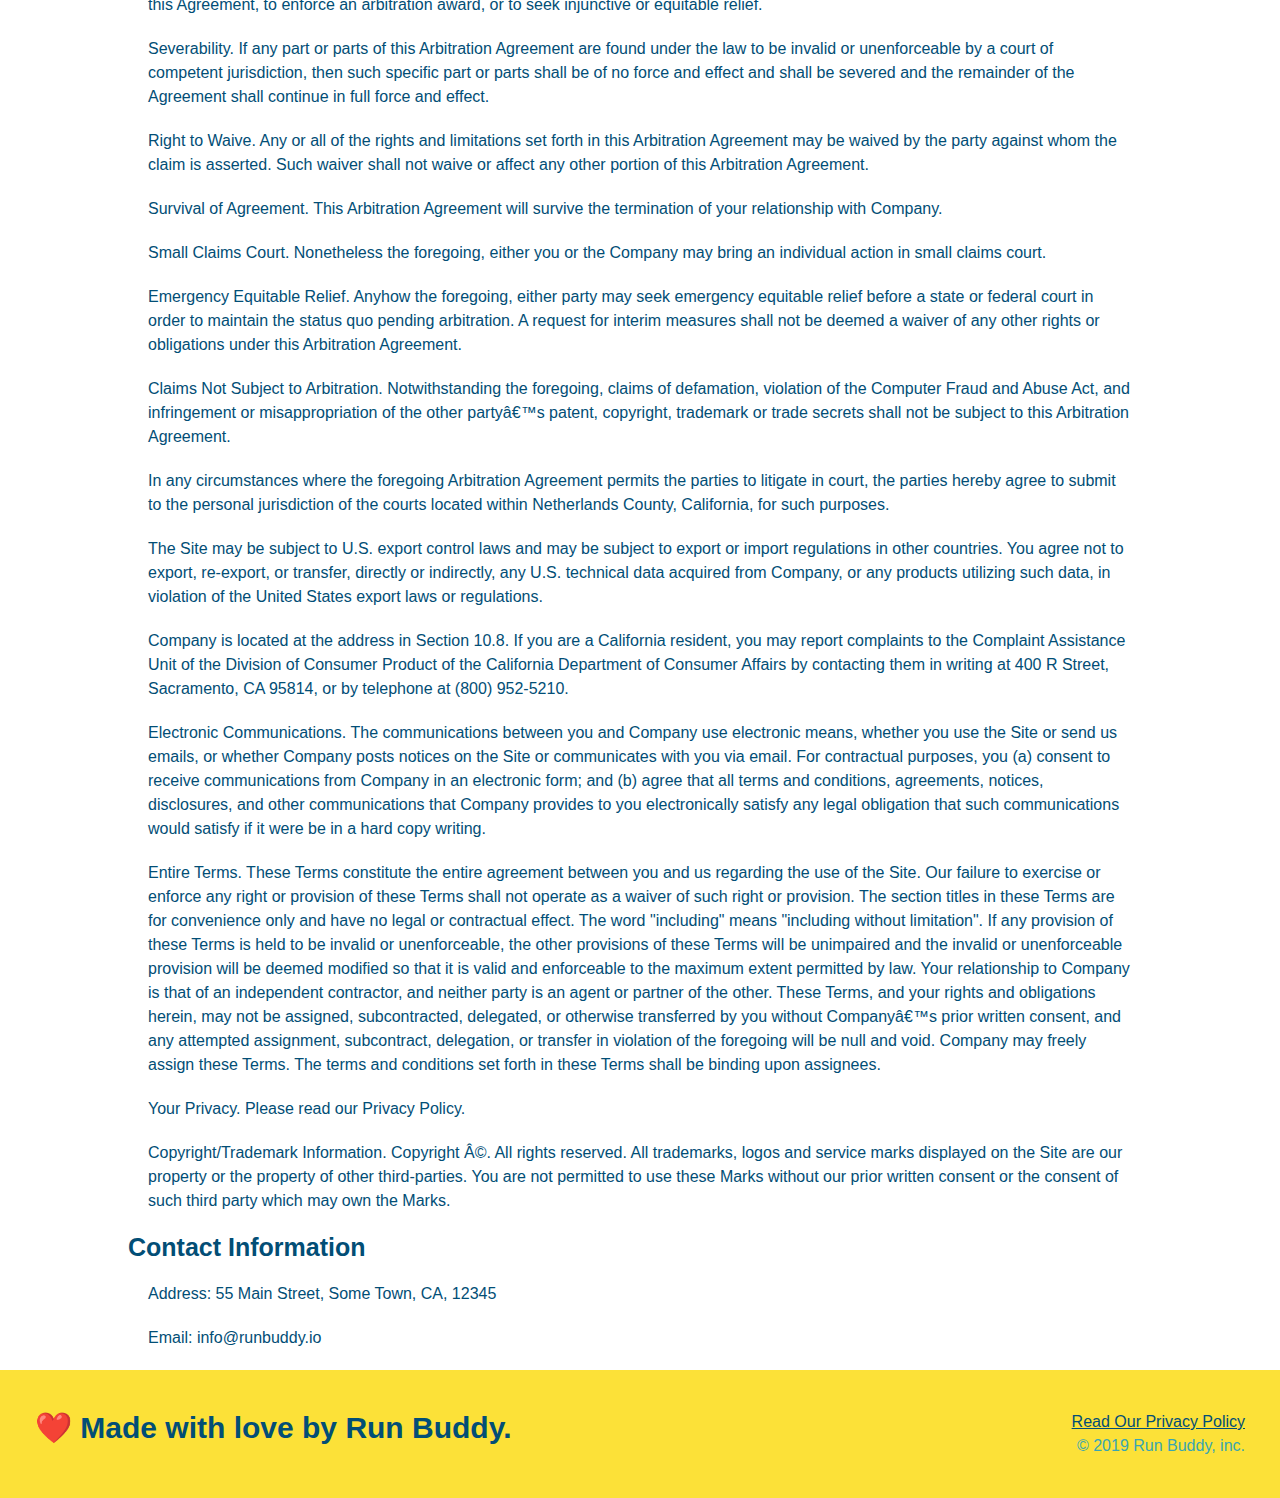
==== commit 3a3ca6ff: "fixed runbuddy link" ====
--- a/privacy-policy.html
+++ b/privacy-policy.html
@@ -13,7 +13,7 @@
     <!--navigation-->
     <header>
         <h1>
-            <a href="/">
+            <a href="./index.html">
                 RUN BUDDY
             </a>
         </h1>
--- a/assets/css/style.css
+++ b/assets/css/style.css
@@ -1,3 +1,8 @@
+:root {
+    --primary-color: #fce138;
+    --secondary-color: #024e76;
+    --tertiary-color: #39a6b2;
+}
 * {
     margin: 0;
     padding: 0;
@@ -6,74 +11,103 @@
 body {
     /*  */
     font-family: Helvetica, Arial, sans-serif; 
-    color: #39a6b2;
+    color: var(--tertiary-color);
 }
 /* apply styles to header */
-header{
+header {
     padding: 20px 35px;
-    background-color: #39a6b2;
+    background-color: var(--tertiary-color);
+    display: flex;
+    justify-content: space-between;
+    flex-wrap: wrap;
+    position: sticky;
+    top: 0;
+    position: -webkit-sticky;
+    background-image: url("../images/hero-bg.jpg");
+    background-size: cover;
+    background-position: 80%;
+    background-attachment: fixed;
+    z-index: 9999;
 }
 header h1 {
     font-weight: bold;
     font-size: 36px;
-    color: #fce138;
+    color: var(--primary-color);
     margin: 0;
-    display: inline;
+    text-shadow: 0 0 10px rgba(0, 0, 0, 0.5);
 }
 header a {
     text-decoration: none;
-    color:#fce138;
+    color: var(--primary-color);
 }
 header nav {
-    float: right;
     margin: 7px 0;
 }
-header nav ul li {
-    display: inline;
+header nav ul {
+    display: flex;
+    flex-wrap: wrap;
+    justify-content: space-between;
+    align-items: center;
+    list-style: none;
 }
 header nav ul li a {
-    margin: 0 30px;
+    padding: 10px 15px;
     font-weight: lighter;
-    font-size: 22px;
-}
+    font-size: 1.55vw;
+    text-shadow: 0 0 10px rgba(0, 0, 0, 0.5);
+}
+header nav ul li a:hover {
+    background: var(--primary-color);
+    color: var(--secondary-color);
+    border-radius: 15px;
+    text-shadow: none;
+  }
+/* header and navbar styles end */
 footer {
-    background: #fce138;
+    background: var(--primary-color);
     width: 100%;
     padding: 40px 35px;
+    display: flex;
+    justify-content: space-between;
+    flex-wrap: wrap;
 }
 footer h2 {
-   display: inline;
-   color: #024e76;
+   color: var(--secondary-color);
    font-size: 30px;
    margin: 0;
 }
 footer div {
-    float: right;
     line-height: 1.5;
-    text-align:right
+    text-align:right;
 }
 footer a {
-    color: #024e76
+    color: var(--secondary-color);
+}
+section {
+    padding: 60px;
 }
 /* hero style start */
 .hero{
     background-image: url("../images/hero-bg.jpg");
-    height: 600px;
     background-size: cover;
-    background-position: center;
-    position: relative;
+    display: flex;
+    justify-content: center;
+    flex-wrap: wrap;
+    align-items: flex-start;
+    background-position: 80%;
+    background-attachment: fixed;
 }
 /* hero style end */
 
 .hero-form{
-    border: 3px solid#024e76;
-    background-color: #fce138;
+    border: 3px solid var(--secondary-color);
+    background-color: rgba(252, 225, 56, 0.8);
     padding: 20px;
-    width: 500px;
-    color: #024e76;
-    position: absolute;
-    bottom: 120px;
-    right: 140px;
+    color: var(--secondary-color);
+    width: 40%;
+    margin: 3.5%;
+    box-shadow: 0 0 10px rgba(0, 0, 0, 0.5);
+    border-radius: 15px;
 }
 .hero-form h3 {
    font-size: 24px; 
@@ -83,111 +117,202 @@
     margin: 5px 0 15px 0;
 }
 .form-input {
-    border: 1px solid #024e76;
+    border: 1px solid var(--secondary-color);
     display: block;
     padding: 7px 15px;
     font-size: 16px;
-    color: #024e76;
+    color: var(--secondary-color);
     width: 100%;
     margin-bottom: 15px;
+    border-radius: 10px;
+    background-color: rgba(255,255,255, 0.75);
+}
+.form-input:focus{
+    background-color: rgba(255,255,255, 1);
+    outline: none;
 }
 .hero-form label {
     margin: 0 5px;
 }
-.hero-form button{
-    color: #fce138;
-    background-color: #024e76;
+.hero-form button {
+    color: var(--primary-color);
+    background-color: var(--secondary-color);
     border: none;
     padding: 10px 20px;
     font-size: 16px;
+    border-radius: 10px;
+}
+.hero-form button:hover {
+    background-color: var(--tertiary-color);
+}
+.hero-cta {
+    width: 35%;
+    text-align: right;
+    margin: 3.5%;
+    color: #fff;
+    font-size: 18px;
+    line-height: 1.2;
+}
+.hero-cta h2 {
+    font-style: italic;
+    font-size: 55px;
+    color: var(--primary-color);
+    text-shadow: 0 0 10px rgba(0, 0, 0, 0.5);
+}
+.checkbox-wrapper input, .radio-wrapper input {
+    opacity: 0;
+}
+
+.checkbox-wrapper label, .radio-wrapper label {
+    position: relative;
+    left: 10px;
+    margin: 10px;
+    line-height: 1.6;
+}
+.checkbox-wrapper label::before, .radio-wrapper label::before {
+    content: "";
+    height: 20px;
+    width: 20px;
+    background:rgba(255, 255, 255, 0.75);
+    border: 1px solid var(--secondary-color);
+    position: absolute;
+    top: -4px;
+    left: -30px;
+}
+.radio-wrapper label::before {
+    border-radius: 50%;
+}
+.checkbox-wrapper input + label::after,
+.radio-wrapper input + label::after {
+    content:none;
+}
+.checkbox-wrapper input:checked + label::after,
+.radio-wrapper input:checked + label::after {
+    content:"";
+}
+
+.radio-wrapper label::after {
+    content: "";
+    height: 20px;
+    width: 20px;
+    border-radius: 50%;
+    background: var(--secondary-color);
+    position: absolute;
+    left: -29px;
+    top: -3px;
+    background-image: radial-gradient(circle, var(--tertiary-color), var(--secondary-color));
+}
+.checkbox-wrapper label::after {
+    content: "";
+    height: 6px;
+    width: 14px;
+    border-left: 2px solid var(--secondary-color);
+    border-bottom: 2px solid var(--secondary-color);
+    position: absolute;
+    left: -26px;
+    top: 1px;
+    transform: rotate(-58deg);
 }
 /* hero styles end */
-.intro {
-    text-align: center;
-}
 /* .intro h2{
     font-size: 55px;
-    color: #024e76;
+    color: var(--secondary-color);
     margin-bottom: 35px;
     padding: 0 100px 20px 100px;
     border-bottom: 3px solid;
-    border-color:#fce138;
+    border-color:var(--primary-color);
     display: inline-block;
 } */
-.intro {
-    text-align: center;
-}
-
 .intro p {
     line-height: 1.7;
-    color: #39a6b2;
+    color: var(--tertiary-color);
     width: 80%;
     font-size: 20px;
     margin: 0 auto;
+    text-align: center;
 }
 .steps {
-    text-align: center;
-    background: #fce138;
+    background: var(--primary-color);
 }
 /* .steps h2{
     font-size: 55px;
-    color: #024e76;
+    color: var(--secondary-color);
     margin-bottom: 35px;
     padding:0 100px 20px 100px;
     border-bottom: 3px solid;
-    border-color: #39a6b2;
+    border-color: var(--tertiary-color);
 } */
 .section-title {
-    font-size: 55px;
-    color: #024e76;
-    margin-bottom: 35px;
-    padding: 0 100px 20px 100px;
-    display: inline-block;
+    font-size: 48px;
+    color: var(--secondary-color);
+    padding-bottom: 20px;
+    text-align: center;
+    margin: 0 auto 35px auto;
+    width: 50%;
     border-bottom: 3px solid;
 }
 .primary-border {
-    border-color: #fce138;
+    border-color: var(--primary-color);
 }
 .secondary-border {
-    border-color: #39a6b2;
-}
-.steps div{
-    margin-bottom: 80px;
-}
-.steps img {
-    width: 15%;
-    margin: 10px 0;
-}
-.steps h3{
-    color: #024e76;
+    border-color: var(--tertiary-color);
+}
+.step {
+    margin: 50px auto;
+    padding-bottom: 50px;
+    width: 80%;
+    display: flex;
+    flex-wrap: wrap;
+    align-items: center;
+    justify-content: space-evenly;
+}
+.step h3{
+    color: var(--secondary-color);
     font-size: 46px;
-    margin-top: 10px;
-}
-.steps p {
-    color: #39a6b2;
-    font-size: 23px;
-}
-.steps span{
-    font-size: 38px;
-}
-.trainers {
-    text-align: center;
-}
+    flex: 1 30%;
+}
+.step-text p {
+    color: var(--tertiary-color);
+    font-size: 18px;
+}
+.step-text h4 {
+    font-size: 26px;
+    line-height: 1.5;
+    color: var(--secondary-color);
+}
+.step-info {
+    flex: 2 70%;
+    display: flex;
+    flex-wrap: wrap;
+    align-items: center;
+}
+.step-img {
+    flex: 1 12%;
+    margin-right: 20px;
+}
+.step-text {
+    flex: 12;
+}
+.step-img img {
+    max-width: 100%;
+}
+.step:last-child {
+    border-bottom: none;
+}
+/* what you do styles end */
+/* meet trainers */
 .trainer {
-    width: 900px;
-    margin: 0 auto 30px auto;
-    background: #024e76;
-    color: #fce138;
-    overflow: auto;
+    margin: 20px;
+    background: var(--secondary-color);
+    color: var(--primary-color);
+    flex: 1;
 }
 .trainer img {
-    width: 35%;
-    float: left;
+    width: 100%;
 }
 .trainer-bio {
-    padding: 35px;
-    float: left;
-    width: 65%;
+    padding: 25px;
+    line-height: 1.3;
 }
 .text-left {
     text-align: left;
@@ -196,49 +321,182 @@
     text-align: right;
 }
 .trainer-bio h3 {
-    font-size: 32px;
-    margin-bottom: 8px;
+    font-size: 28px;
+
 }
 .trainer-bio h4 {
     font-weight: lighter;
-    font-size: 26px;
-    margin-bottom: 25px;
+    font-size: 22px;
+    margin-bottom: 15px;
 }
 .trainer-bio p {
 font-size: 17px;
-line-height: 1.3;
-}
+}
+.trainers {
+    width: 100%;
+    margin: 0 auto;
+    display: flex;
+    flex-wrap: wrap;
+    justify-content: space-around;
+}
+/* trainer styles end */
 /* reach out styles start */
 .contact {
-    text-align: center;
-    background: #024e76;
+    background: var(--secondary-color);
 }
 .contact h2 {
-    color: #fce138
+    color: var(--primary-color);
 }
 .contact-info iframe {
-    width: 400px;
     height: 400px;
 }
 .contact-info div {
-    width: 410px;
-    display: inline-block;
-    vertical-align: top;
-    text-align: left;
-    margin: 30px 0 0 60px;
     color: white;
 }
 .contact-info h3 {
-    color: #fce138;
+    color: var(--primary-color);
     font-size: 32px;
 }
 .contact-info p, .contact-info address {
     margin: 20px 0;
     line-height: 1.5;
-    font-size: 20px;
-    font-style:normal;
+    font-size: 16px;
+    font-style: normal;
 }
 .contact-info a {
-    color: #fce138
-}
-/* reach out styles end */+    color: var(--primary-color);
+}
+.flex-row {
+    display: flex;
+}
+.contact-info {
+    display: flex;
+    justify-content: space-between;
+    flex-wrap: wrap;
+}
+.contact-info > * {
+    flex: 1;
+    margin: 15px;
+}
+.contact-form input, .contact-form textarea {
+    border: 1px solid var(--secondary-color);
+    display: block;
+    padding: 7px 15px;
+    font-size: 16px;
+    color: var(--secondary-color);
+    width: 100%;
+    margin-bottom: 15px;
+    margin-top: 5px;
+    border-radius: 10px;
+    background-color: rgba(255,255,255, 0.75);
+}
+.contact-form input:focus, .contact-form textarea:focus {
+    background-color: rgba(255,255,255, 1);
+    outline: none;
+}
+.contact-form button {
+    width: 100%;
+    border: none;
+     background: var(--primary-color);
+     color: var(--secondary-color);
+     text-align: center;
+     padding: 15px 0;
+     font-size: 16px;
+     border-radius: 10px;
+}
+.contact-form button:hover {
+     color: var(--primary-color);
+     background: var(--tertiary-color);
+}
+/* reach out styles end */
+
+/*MEDIA QUERY FOR SMALLER DESKTOP SCREENS AND SMALLER */
+@media screen and (max-width: 980px) {
+   header {
+       padding-bottom: 0;
+       justify-content: center;
+       position: relative;
+   }
+   header h1 {
+       width: 100px;
+       text-align: center;
+   }
+   header nav ul {
+       margin-top: 20px;
+       width: 100%;
+       justify-content: center;
+   }
+   header nav ul li a {
+      font-size: 20px;
+   }
+   footer h2, footer div {
+       text-align: center;
+       width: 100%;
+   }
+   .hero-cta, .hero-form {
+       width: 100%;
+   }
+   .hero-cta {
+       text-align: center;
+   }
+   .section-title {
+       width: 80%;
+   }
+   .trainer {
+       flex: 0 70%;
+   }
+   .contact-info iframe {
+       flex: 1 100%;
+   }
+}
+/* MEDIA QUERY FOR TABLETS AND SMALLER */
+@media screen and (max-width: 768px) {
+    section {
+        padding: 30px 15px;
+    }
+    .step h3 {
+        flex: 1 100%;
+        text-align: center;
+    }
+    .step-info {
+        flex: 2 100%;
+        text-align: center;
+        justify-content: center;
+    }
+    .step-img {
+        flex: 0 32%;
+        margin-right: 0;
+        margin-top: 15px;
+        margin-bottom: 15px;
+    }
+    .step-text {
+        flex: 100%;
+    }
+    .trainer-bio h3, .trainer-bio h4 {
+        display: block;
+    }
+}
+/* MEDIA QUERY FOR MOBILE PHONES AND SMALLER */
+@media screen and (max-width: 575px) {
+.hero-form button {
+    width: 100%;
+}
+.section-title {
+    width: 95%;
+}
+.intro p {
+    width: 100%;
+}
+.trainer {
+    flex: 0 100%;
+}
+.contact-info {
+    text-align: center;
+}
+.contact-info > * {
+    flex: 0 100%;
+}
+.contact-form {
+    order: 3;
+}
+}